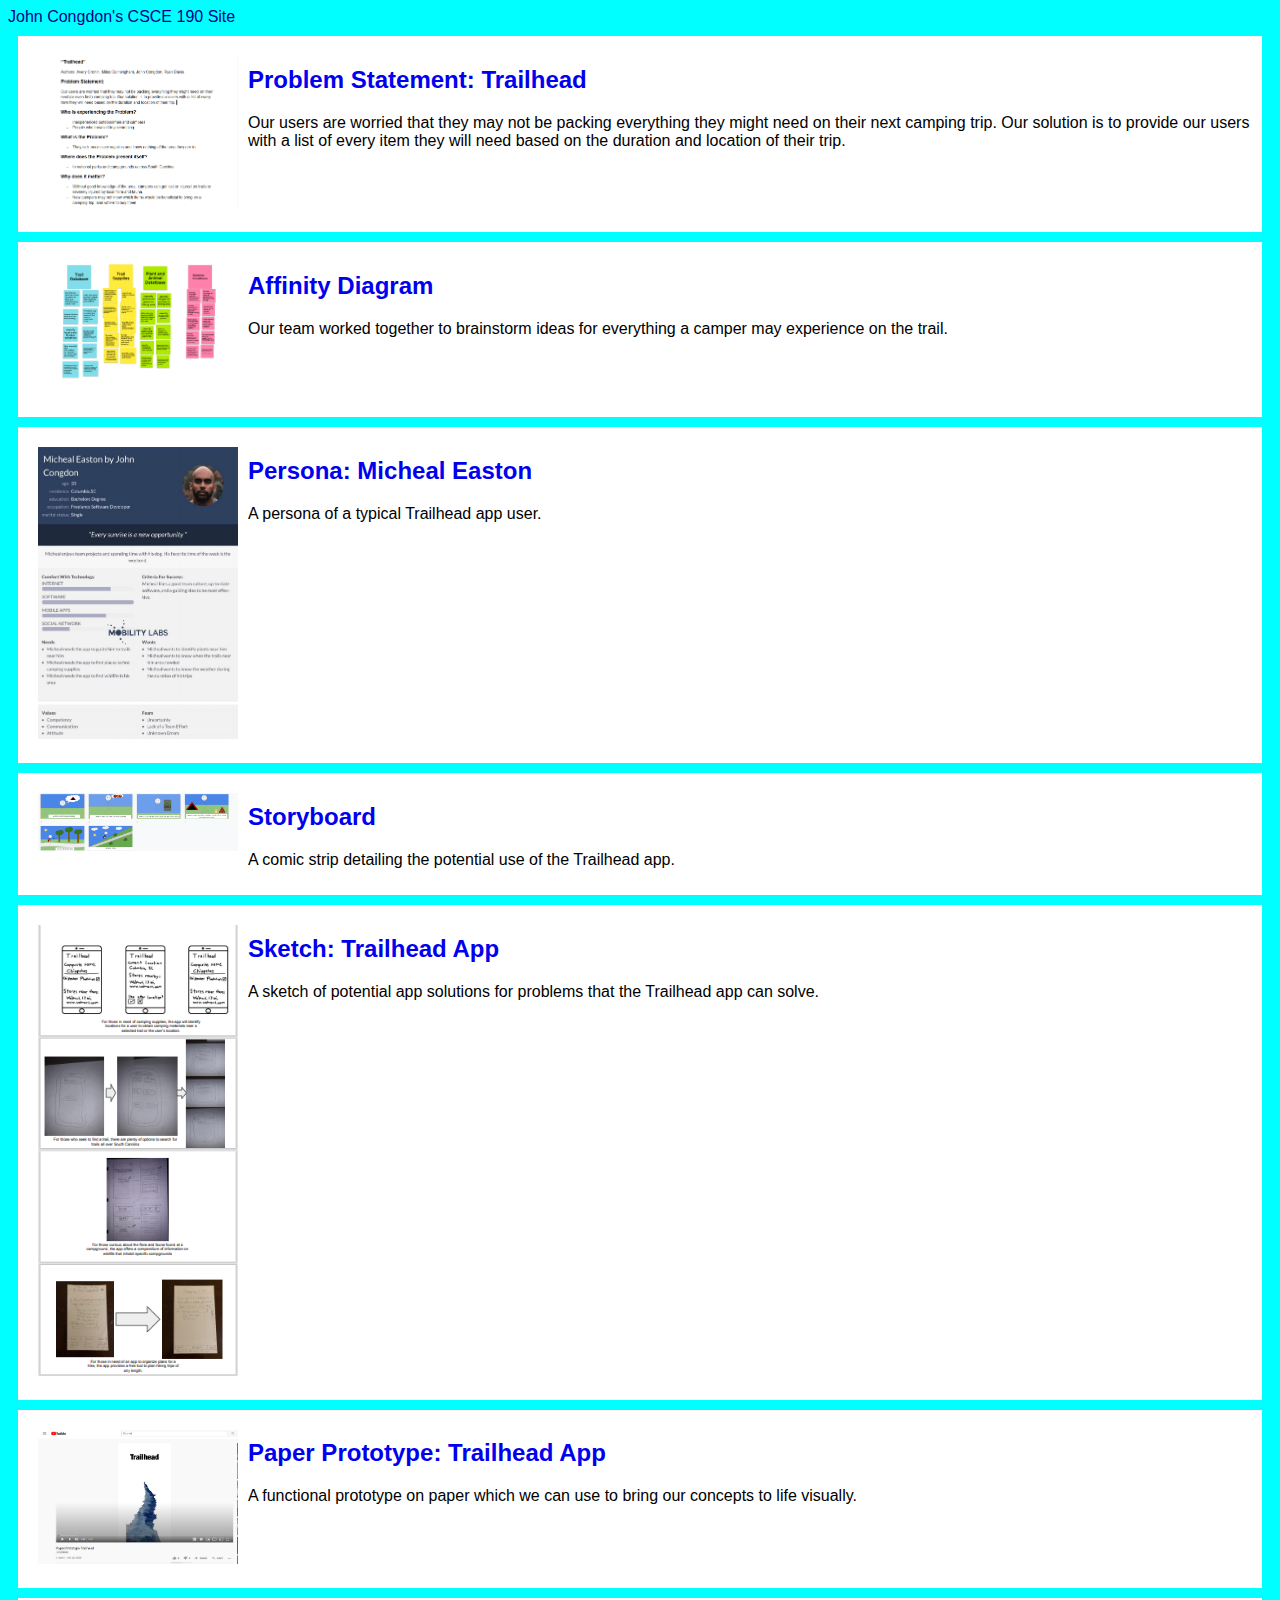
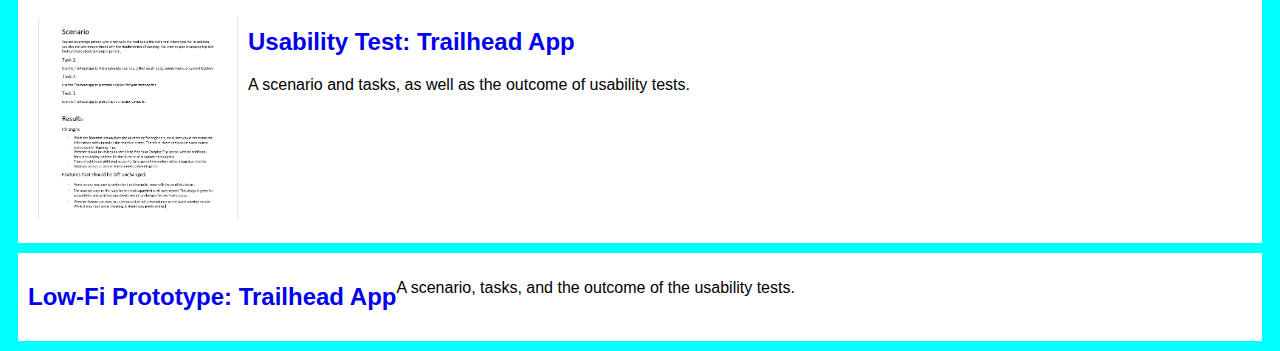
==== index.html @ 9421bd48 "Add files via upload" ====
<!DOCTYPE html>
<html>
    <head>
        <link rel="stylesheet" href="styles.css">
        <title>CSCE 190: John Congdon</title>
    </head>
    <body>
        <hl>John Congdon's CSCE 190 Site</hl>

        <section class="assignment">
            <a href="Trailhead.pdf"><img src="Trailhead.PNG"></a>
            <section class="ass-details">
                <a href="Trailhead.pdf"><h2>Problem Statement: Trailhead</h2></a>
                <p>
                    Our users are worried that they may not be packing everything they might need on their next camping trip. Our solution is to provide our users with a list of every item they will need based on the duration and location of their trip. 
                </p>
            </section>
        </section>


        <!--Affinity Diagram Assignment-->
        <section class="assignment">
            <a href="diagram.pdf"><img src="affinity.PNG"></a>
            <section class="ass-details">
                <a href="diagram.pdf"><h2>Affinity Diagram</h2></a>
            <p>
                Our team worked together to brainstorm ideas for everything a camper may experience on the trail. 
            </p>
          </section>  
        </section>

        <section class="assignment">
            <a href="persona.pdf"><img src="persona.PNG"></a>
            <section class="ass-details">
                <a href="persona.pdf"><h2>Persona: Micheal Easton</h2></a>
            <p>
                A persona of a typical Trailhead app user.
            </p>
            </section>
        </section>  

        <section class="assignment">
            <a href="storyboard.pdf"><img src="storyboard1.PNG"></a>
            <section class="ass-details">
                <a href="storyboard.pdf"><h2>Storyboard</h2></a>
            <p>
                A comic strip detailing the potential use of the Trailhead app.
            </p>
            </section>
        </section> 

        <section class="assignment">
            <a href="Sketching.pdf"><img src="sketchpics.PNG"></a>
            <section class="ass-details">
                <a href="Sketching.pdf"><h2>Sketch: Trailhead App</h2></a>
            <p>
                A sketch of potential app solutions for problems that the Trailhead app can solve.
            </p>
            </section>
        </section>
           
        
        <section class="assignment">
            <a href="https://youtu.be/KlKTtPQRTQE"><img src="paperprototype.PNG"></a>
            <section class="ass-details">
                <a href="https://youtu.be/KlKTtPQRTQE"><h2>Paper Prototype: Trailhead App</h2></a>
            <p>
                A functional prototype on paper which we can use to bring our concepts to life visually.
            </p>
            </section>
        </section>

        <section class="assignment">
            <a href="testingscript.pdf"><img src="testingscript.PNG"></a>
            <section class="ass-details">
                <a href="testingscript.pdf"><h2>Usability Test: Trailhead App</h2></a>
            <p>
                A scenario and tasks, as well as the outcome of usability tests.
            </p>
            </section>
        </section>

        <section class="assignment">
            <a href="lowfiprototype.html"><h2>Low-Fi Prototype: Trailhead App</h2></a>
            <section class="ass-details">
                <a href="lowfiprototype.html"><log src="lowfiprototypeimage.PNG"></log></a>
            <p>
                A scenario, tasks, and the outcome of the usability tests.
            </p>
        </section>
        </section>
    </body>
</html>
---- styles.css ----
body {
    background:cyan;
    font-family:Arial, Helvetica, sans-serif;
}

.assignment {
    display:flex;
    padding:10px;
    margin:10px;
    background:white;
}

.assignment img{
    width:200px;
    padding:10px;
}

hl {
    color: darkblue;
    text-align:center;
}

a {
    text-decoration:goldenrod;
}
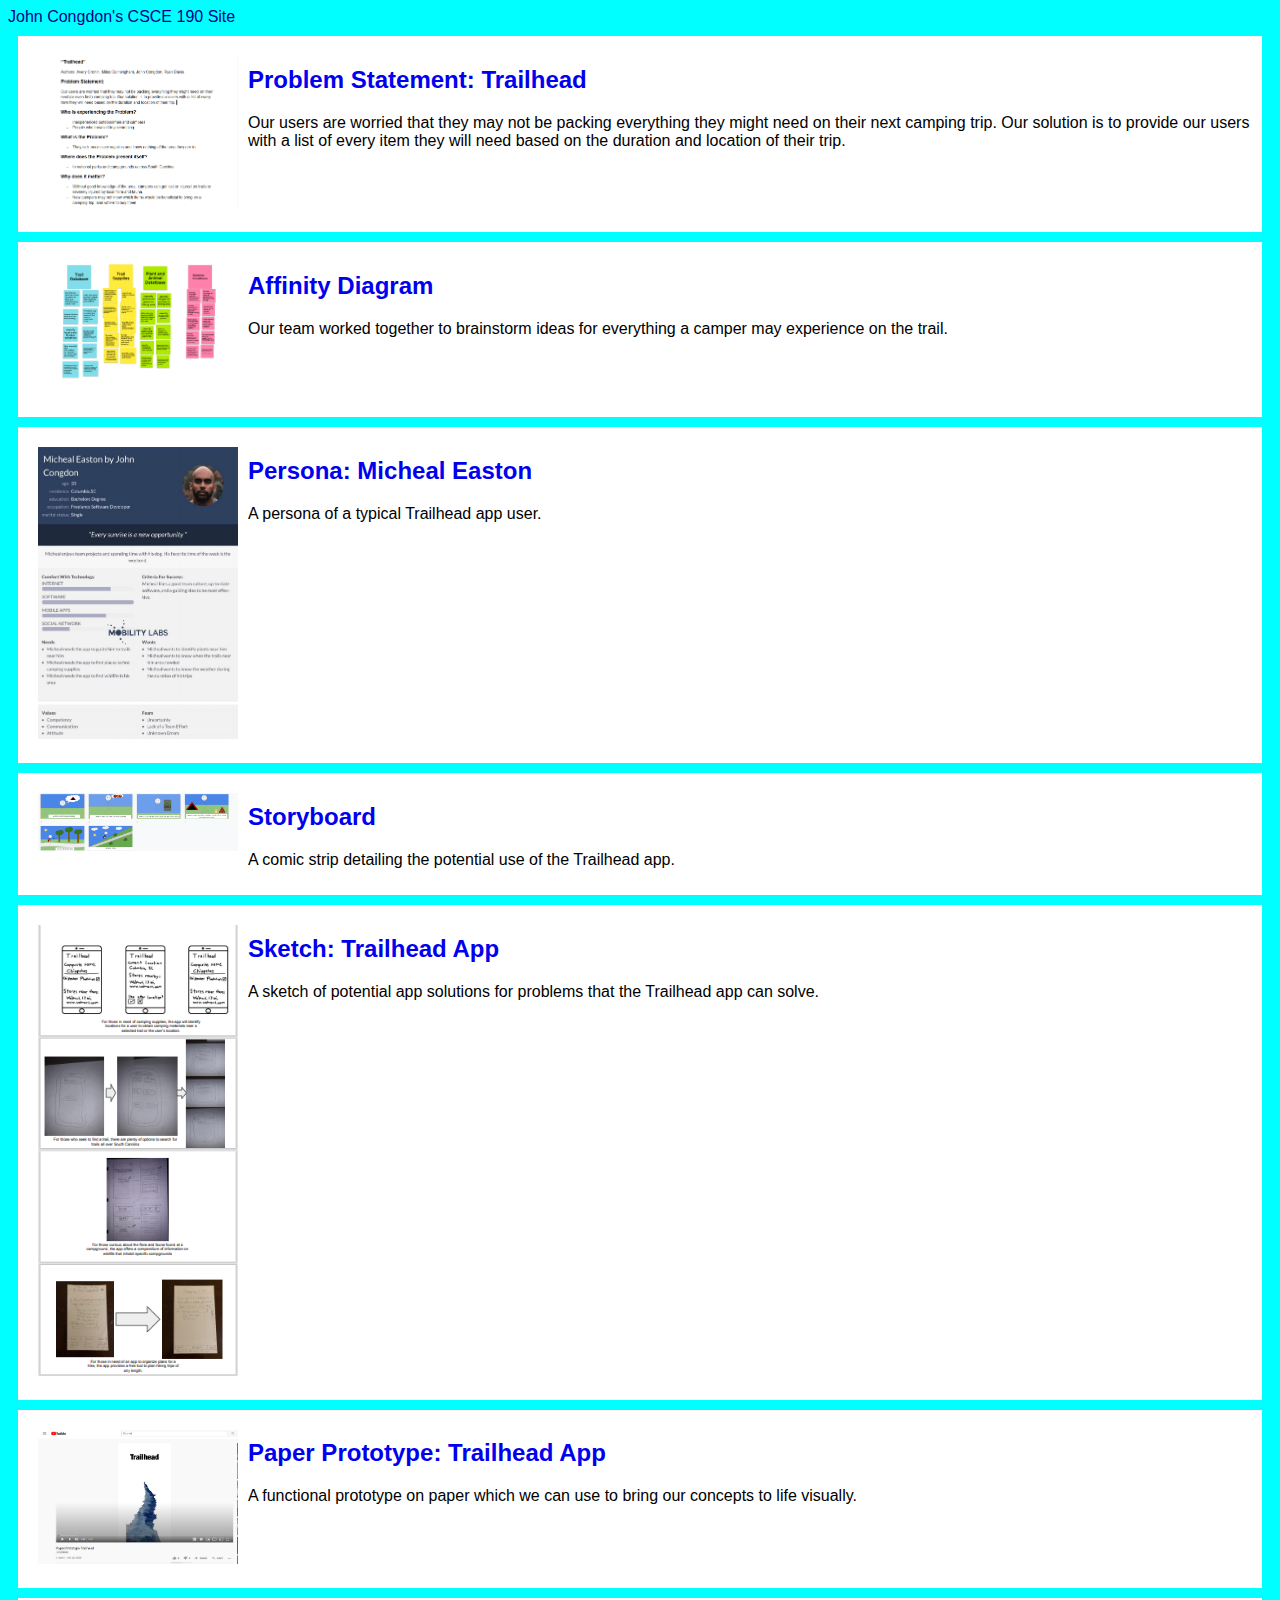
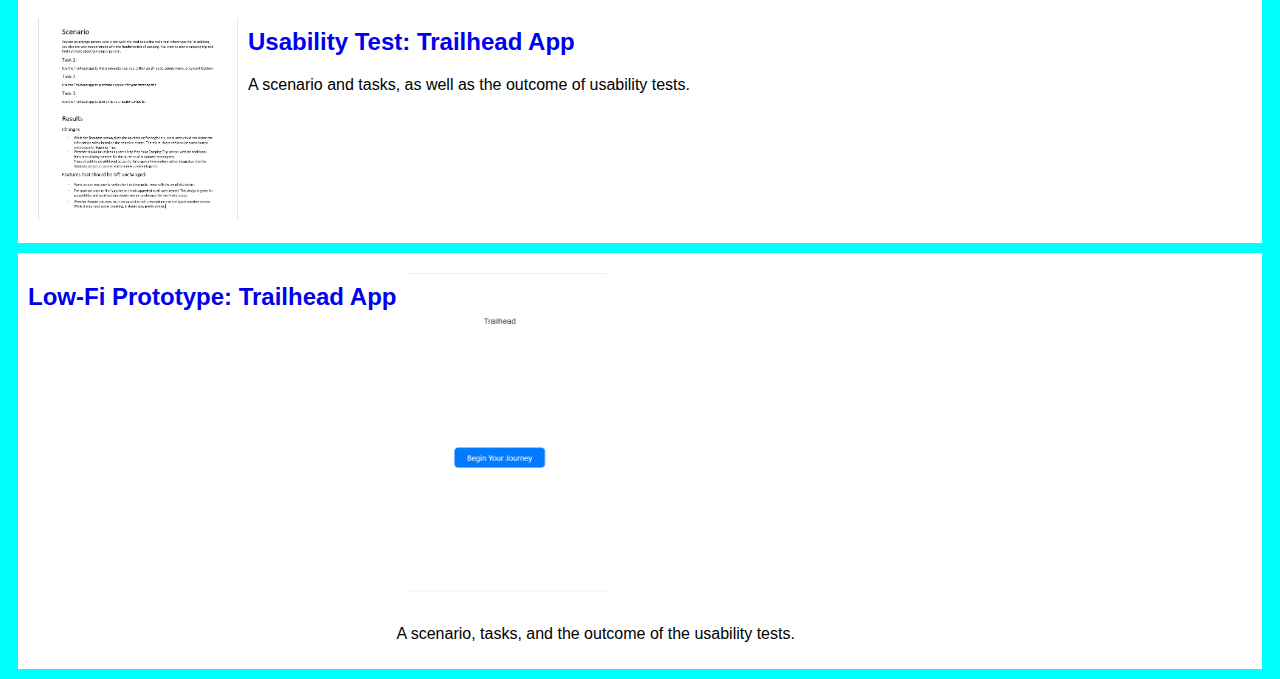
==== commit aa8932d6: "Add files via upload" ====
--- a/index.html
+++ b/index.html
@@ -81,9 +81,9 @@
         </section>
 
         <section class="assignment">
-            <a href="lowfiprototype.html"><h2>Low-Fi Prototype: Trailhead App</h2></a>
+            <a href="/Low Fidelity Prototype-html/lowfiprototype.html"><h2>Low-Fi Prototype: Trailhead App</h2></a>
             <section class="ass-details">
-                <a href="lowfiprototype.html"><log src="lowfiprototypeimage.PNG"></log></a>
+                <a href="/Low Fidelity Prototype-html/lowfiprototype.html"><img src="lowfiprototypeimage.PNG"></a>
             <p>
                 A scenario, tasks, and the outcome of the usability tests.
             </p>
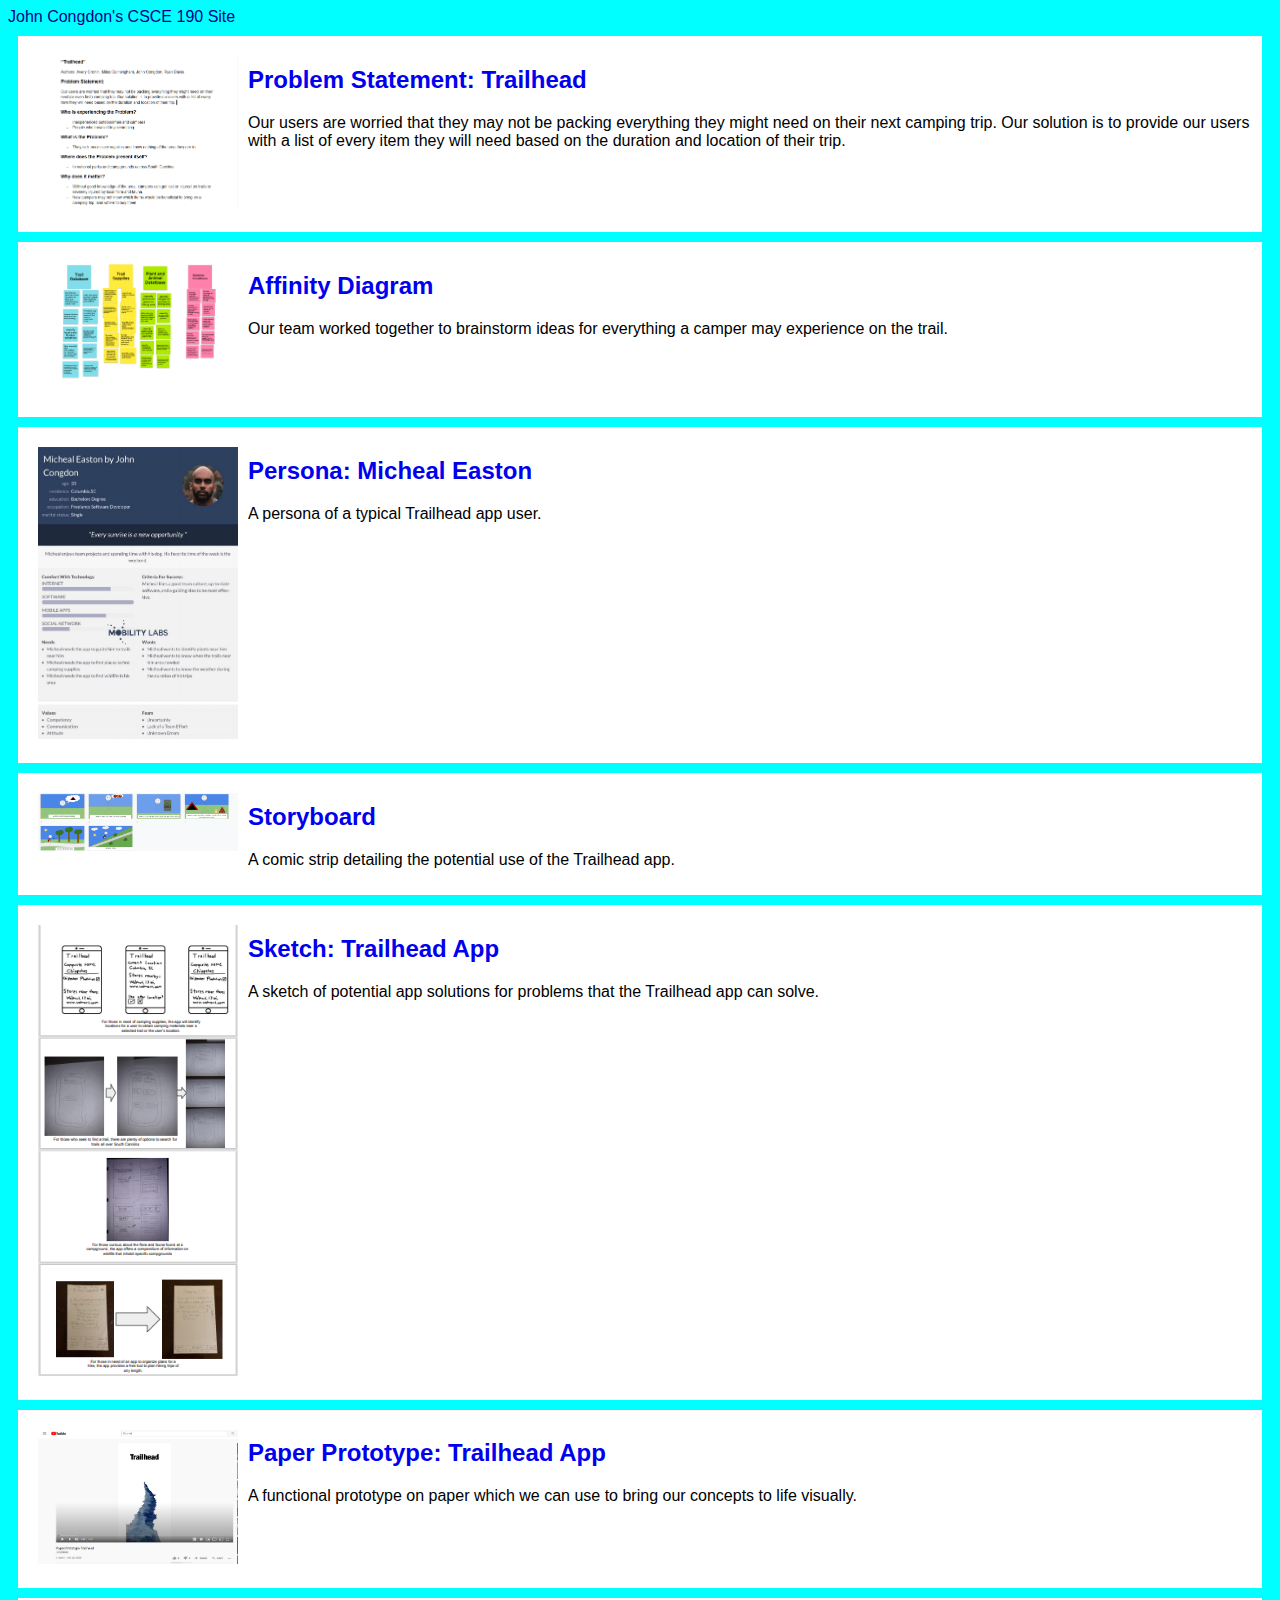
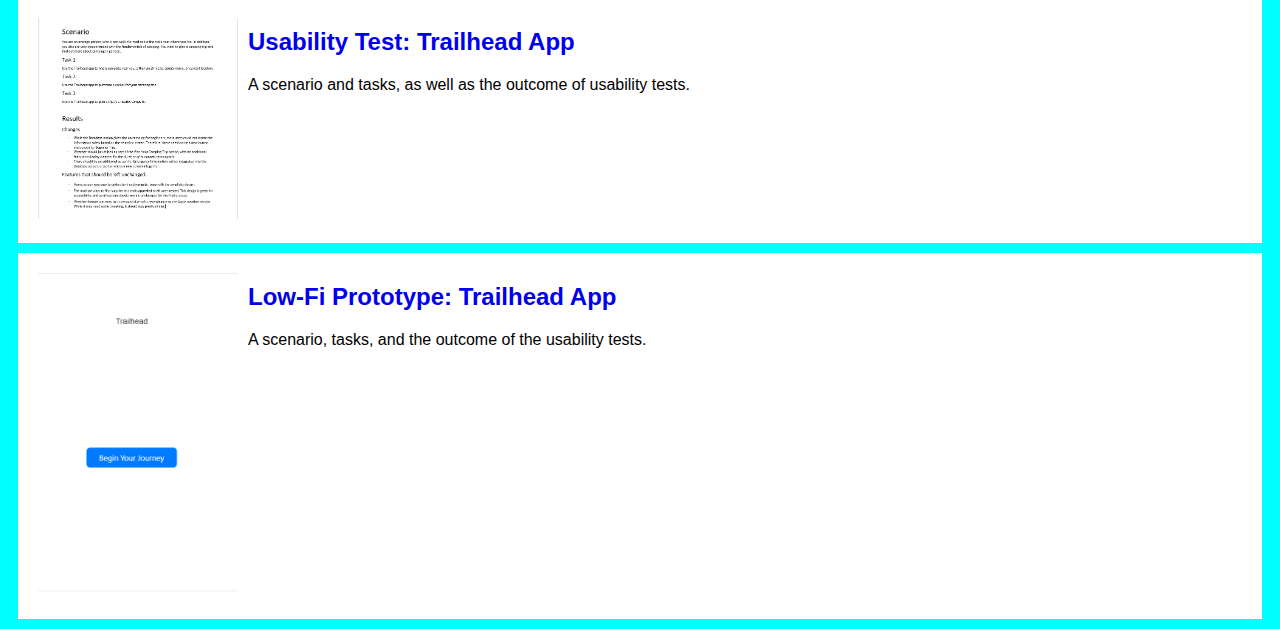
==== commit e1ed9c12: "Add files via upload" ====
--- a/index.html
+++ b/index.html
@@ -81,9 +81,9 @@
         </section>
 
         <section class="assignment">
-            <a href="/Low Fidelity Prototype-html/lowfiprototype.html"><h2>Low-Fi Prototype: Trailhead App</h2></a>
+            <a href="/Low Fidelity Prototype-html/lowfiprototype.html"><img src="lowfiprototypeimage.PNG"></a>
             <section class="ass-details">
-                <a href="/Low Fidelity Prototype-html/lowfiprototype.html"><img src="lowfiprototypeimage.PNG"></a>
+                <a href="/Low Fidelity Prototype-html/lowfiprototype.html"><h2>Low-Fi Prototype: Trailhead App</h2></a>
             <p>
                 A scenario, tasks, and the outcome of the usability tests.
             </p>
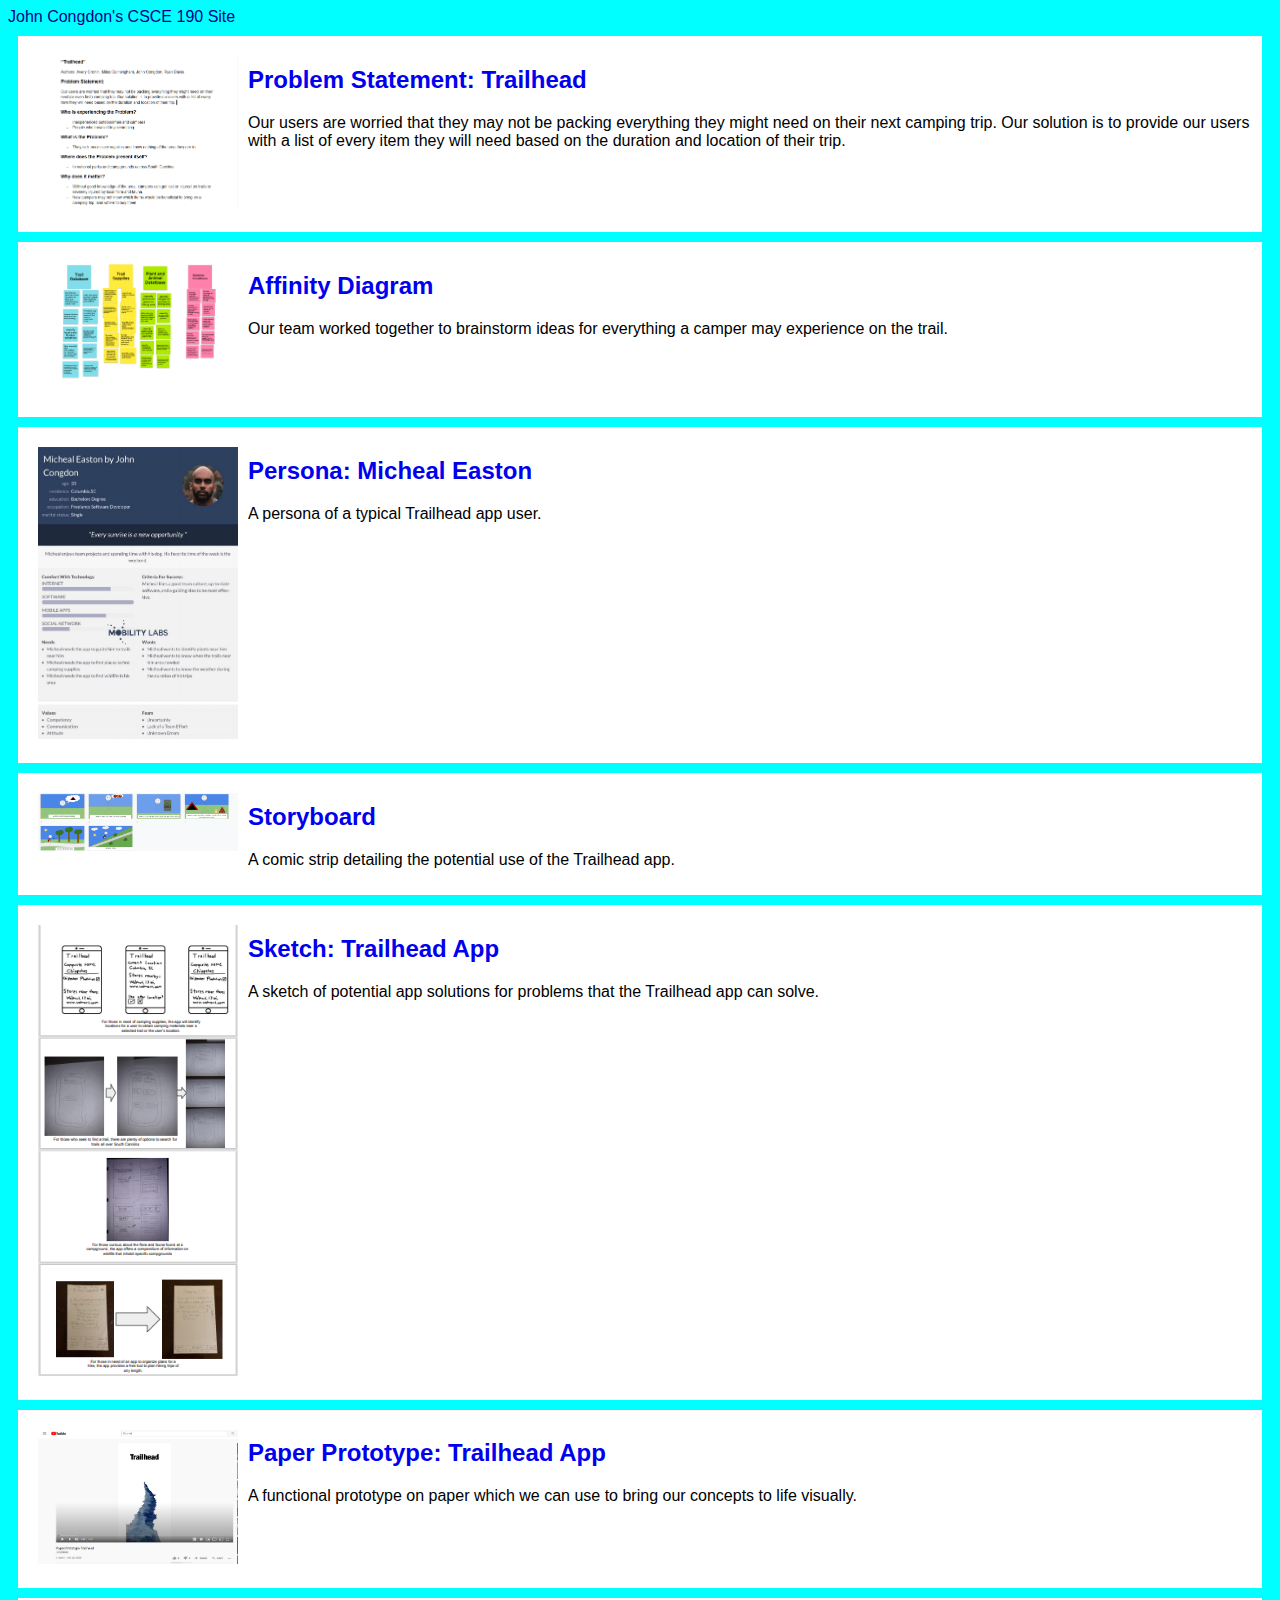
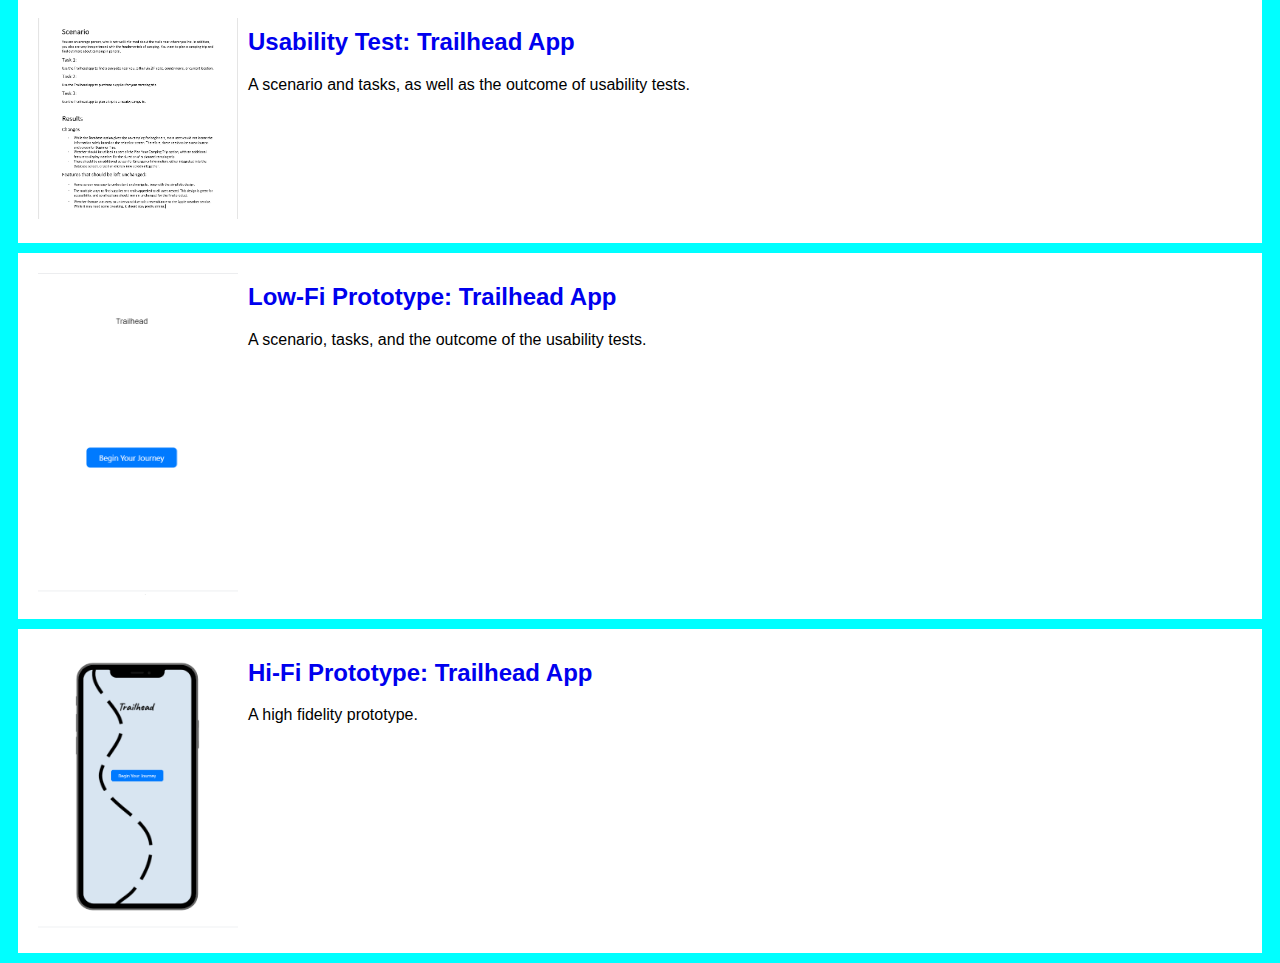
==== commit 5112b44d: "Add files via upload" ====
--- a/index.html
+++ b/index.html
@@ -89,5 +89,15 @@
             </p>
         </section>
         </section>
+
+        <section class="assignment">
+            <a href="/HiFi Prototype-html/index.html"><img src="HIFI.PNG"></a>
+            <section class="ass-details">
+                <a href="/HiFi Prototype-html/index.html"><h2>Hi-Fi Prototype: Trailhead App</h2></a>
+            <p>
+                A high fidelity prototype.
+            </p>
+        </section>
+        </section>
     </body>
 </html>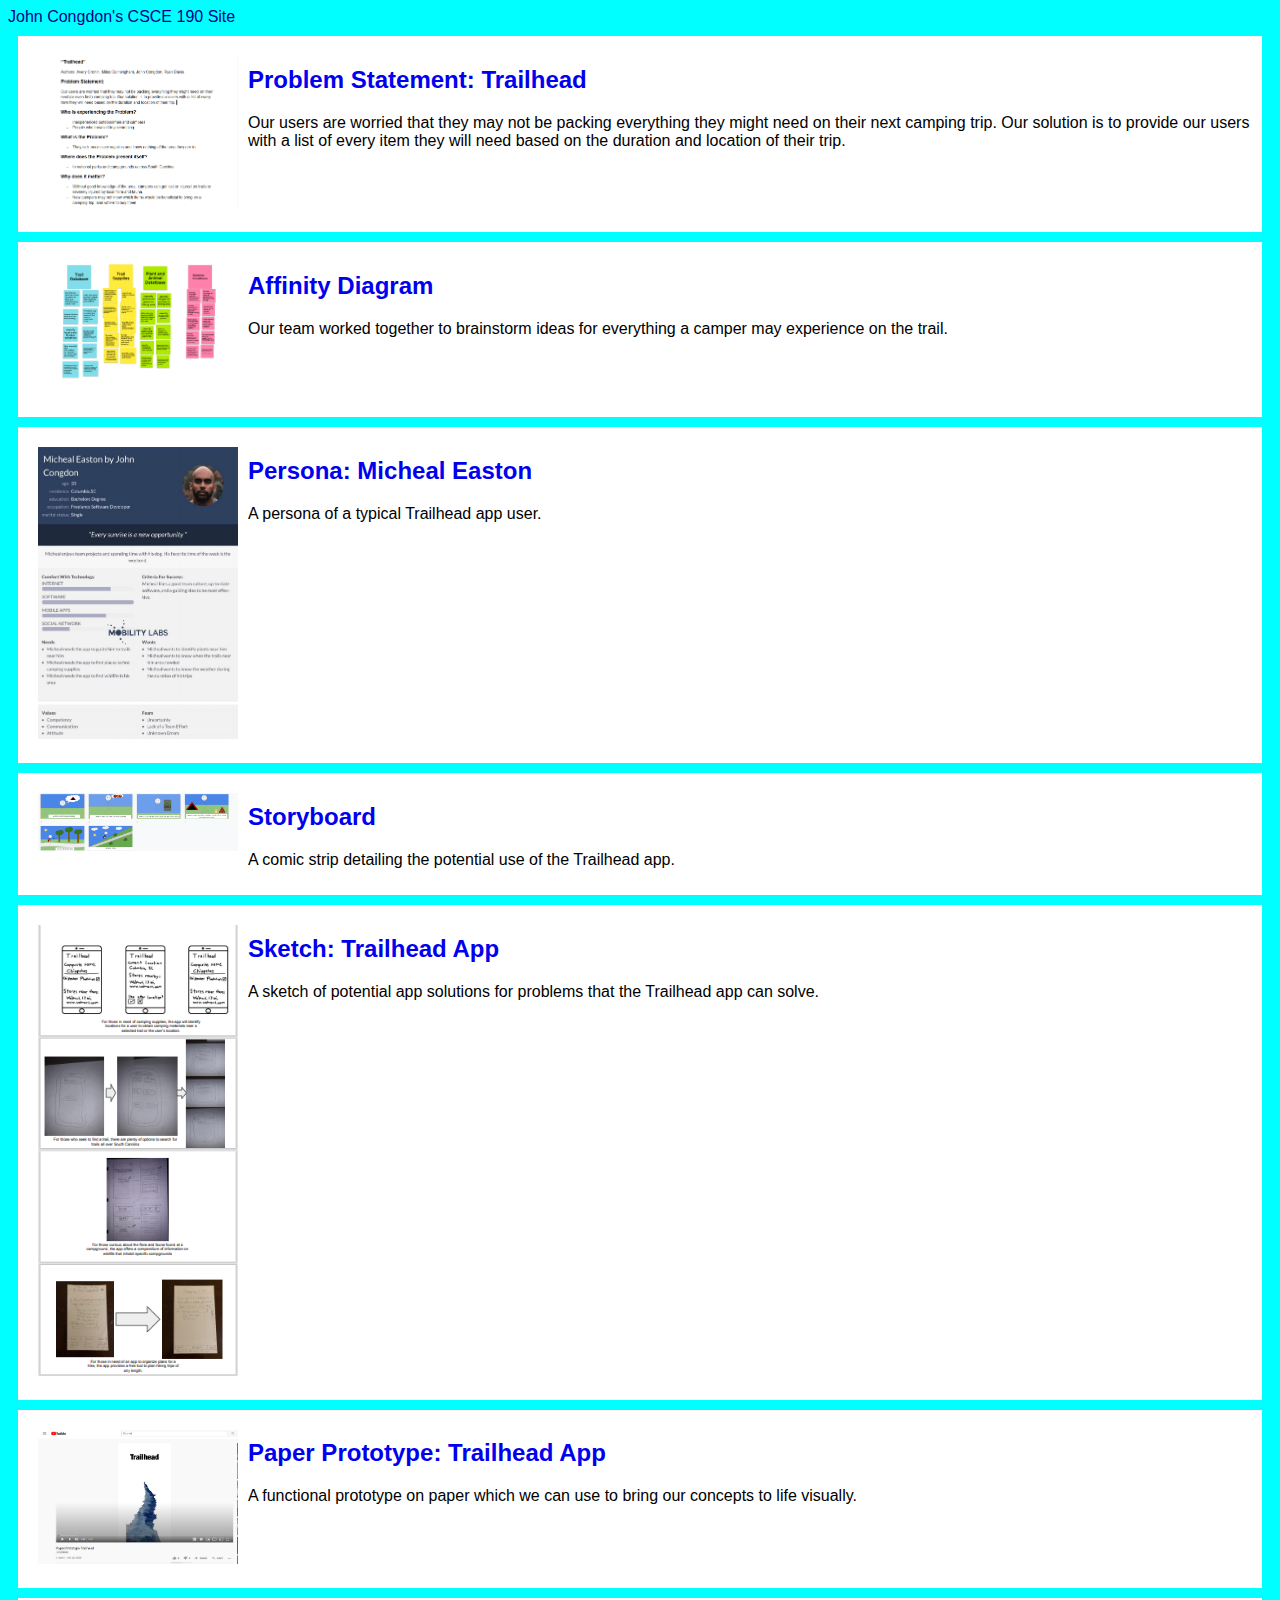
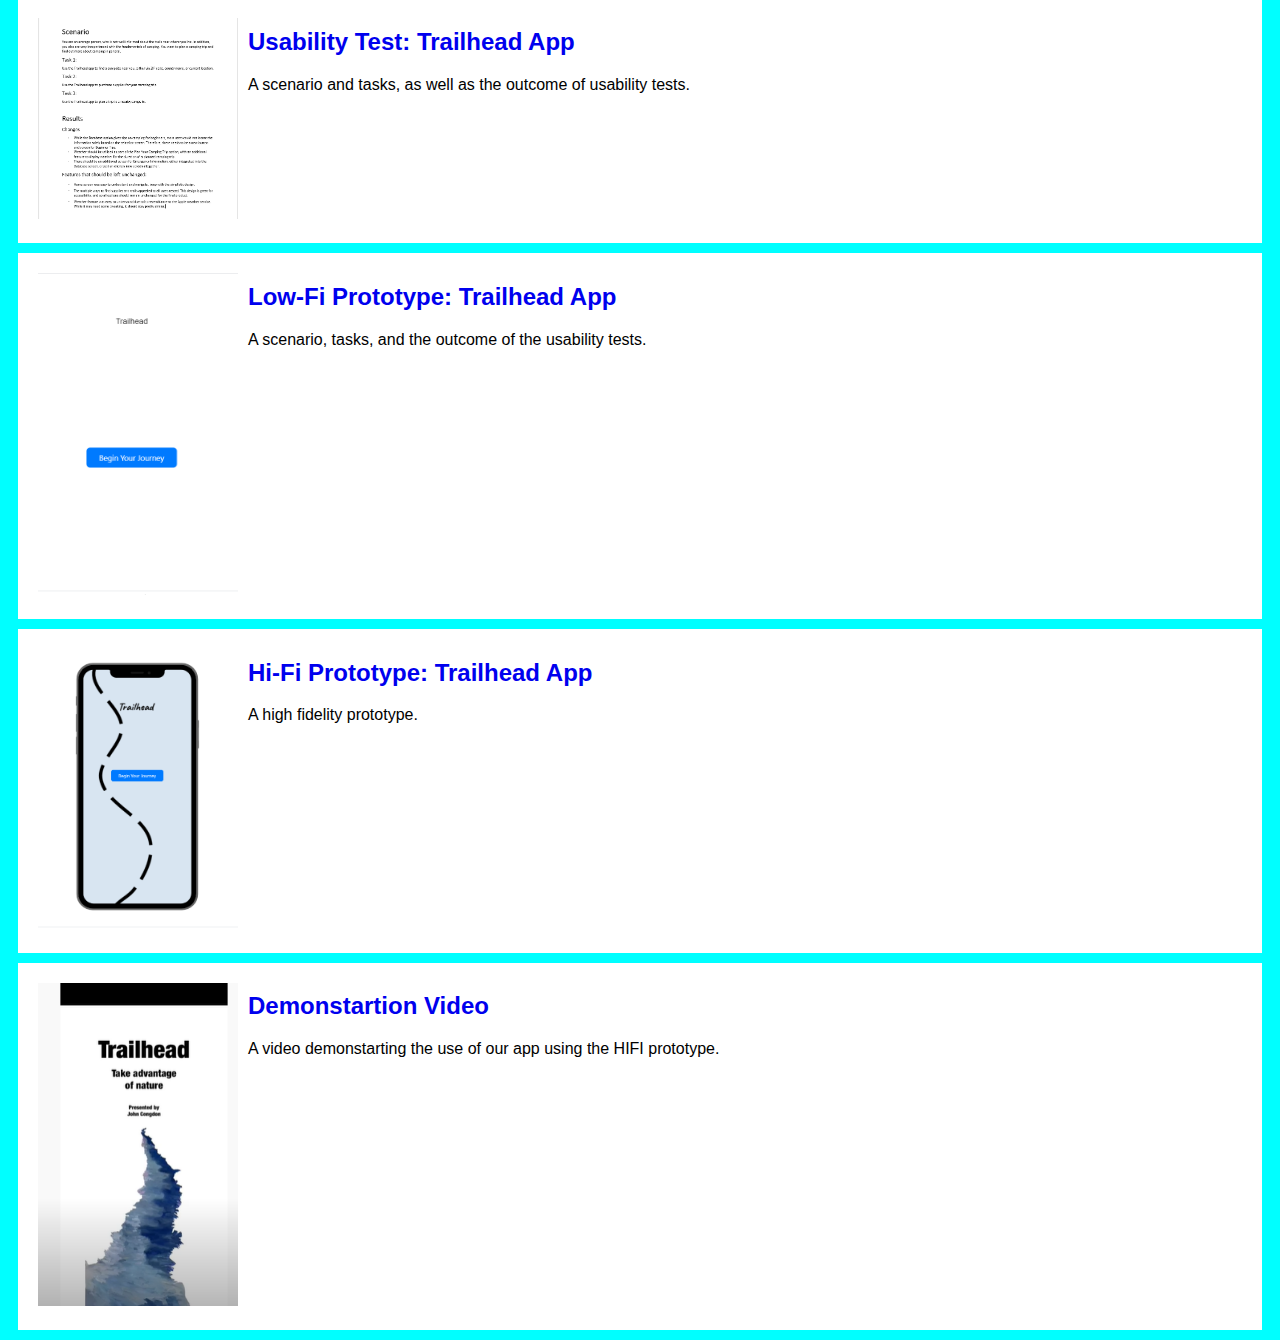
==== commit 34812bc7: "Add files via upload" ====
--- a/index.html
+++ b/index.html
@@ -99,5 +99,15 @@
             </p>
         </section>
         </section>
+
+        <section class="assignment">
+            <a href="https://youtu.be/RXx943QYQxg"><img src="finalvid.PNG"></a>
+            <section class="ass-details">
+                <a href="https://youtu.be/RXx943QYQxg"><h2>Demonstartion Video</h2></a>
+            <p>
+                A video demonstarting the use of our app using the HIFI prototype.
+            </p>
+            </section>
+        </section>
     </body>
 </html>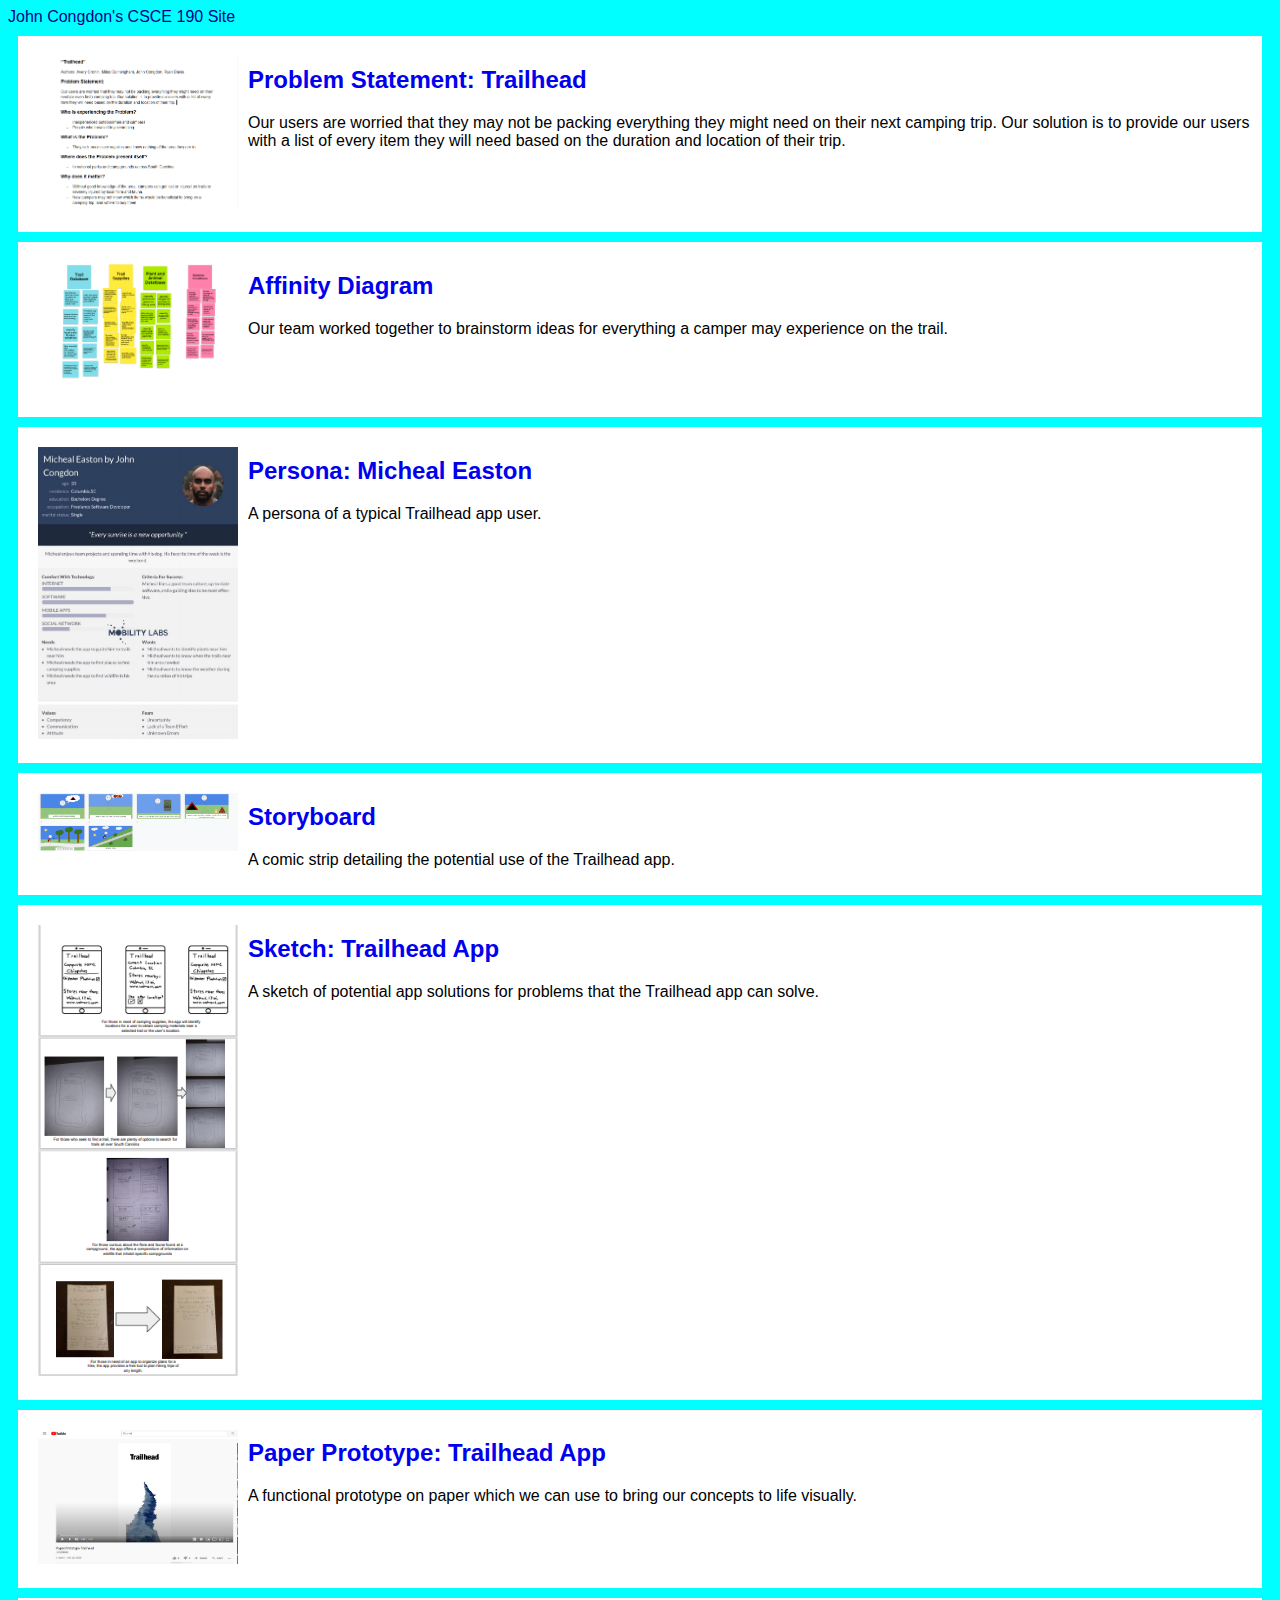
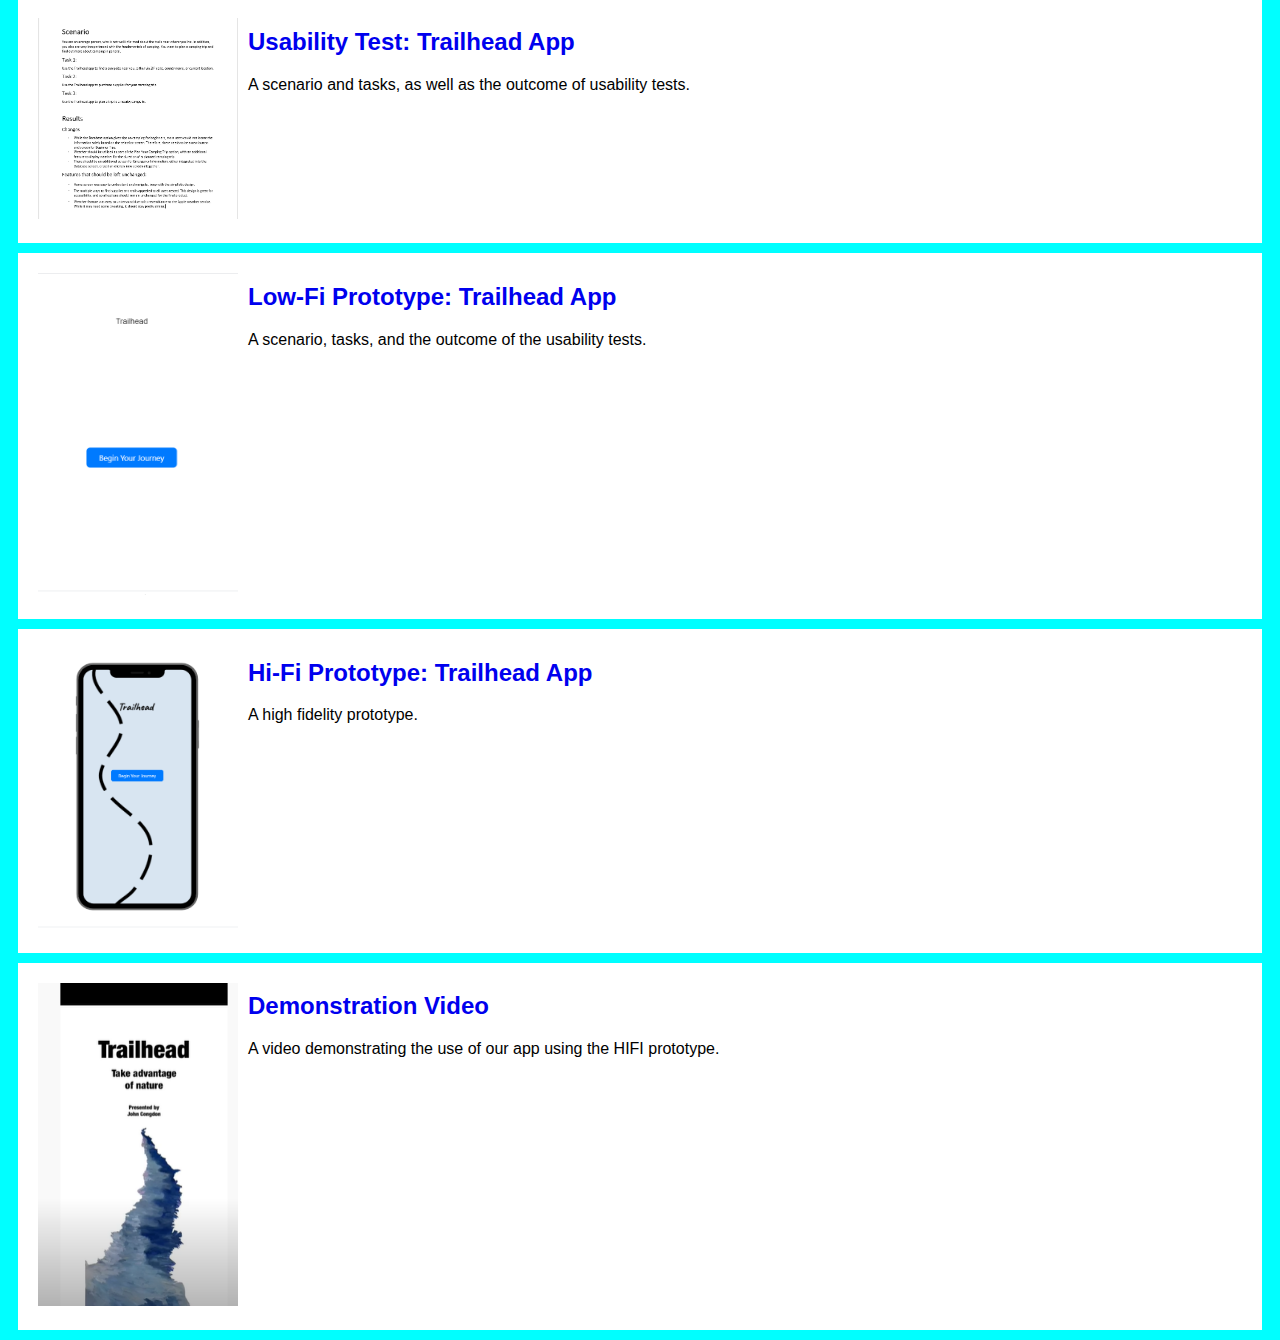
==== commit a6140efd: "Add files via upload" ====
--- a/index.html
+++ b/index.html
@@ -103,9 +103,9 @@
         <section class="assignment">
             <a href="https://youtu.be/RXx943QYQxg"><img src="finalvid.PNG"></a>
             <section class="ass-details">
-                <a href="https://youtu.be/RXx943QYQxg"><h2>Demonstartion Video</h2></a>
+                <a href="https://youtu.be/RXx943QYQxg"><h2>Demonstration Video</h2></a>
             <p>
-                A video demonstarting the use of our app using the HIFI prototype.
+                A video demonstrating the use of our app using the HIFI prototype.
             </p>
             </section>
         </section>
